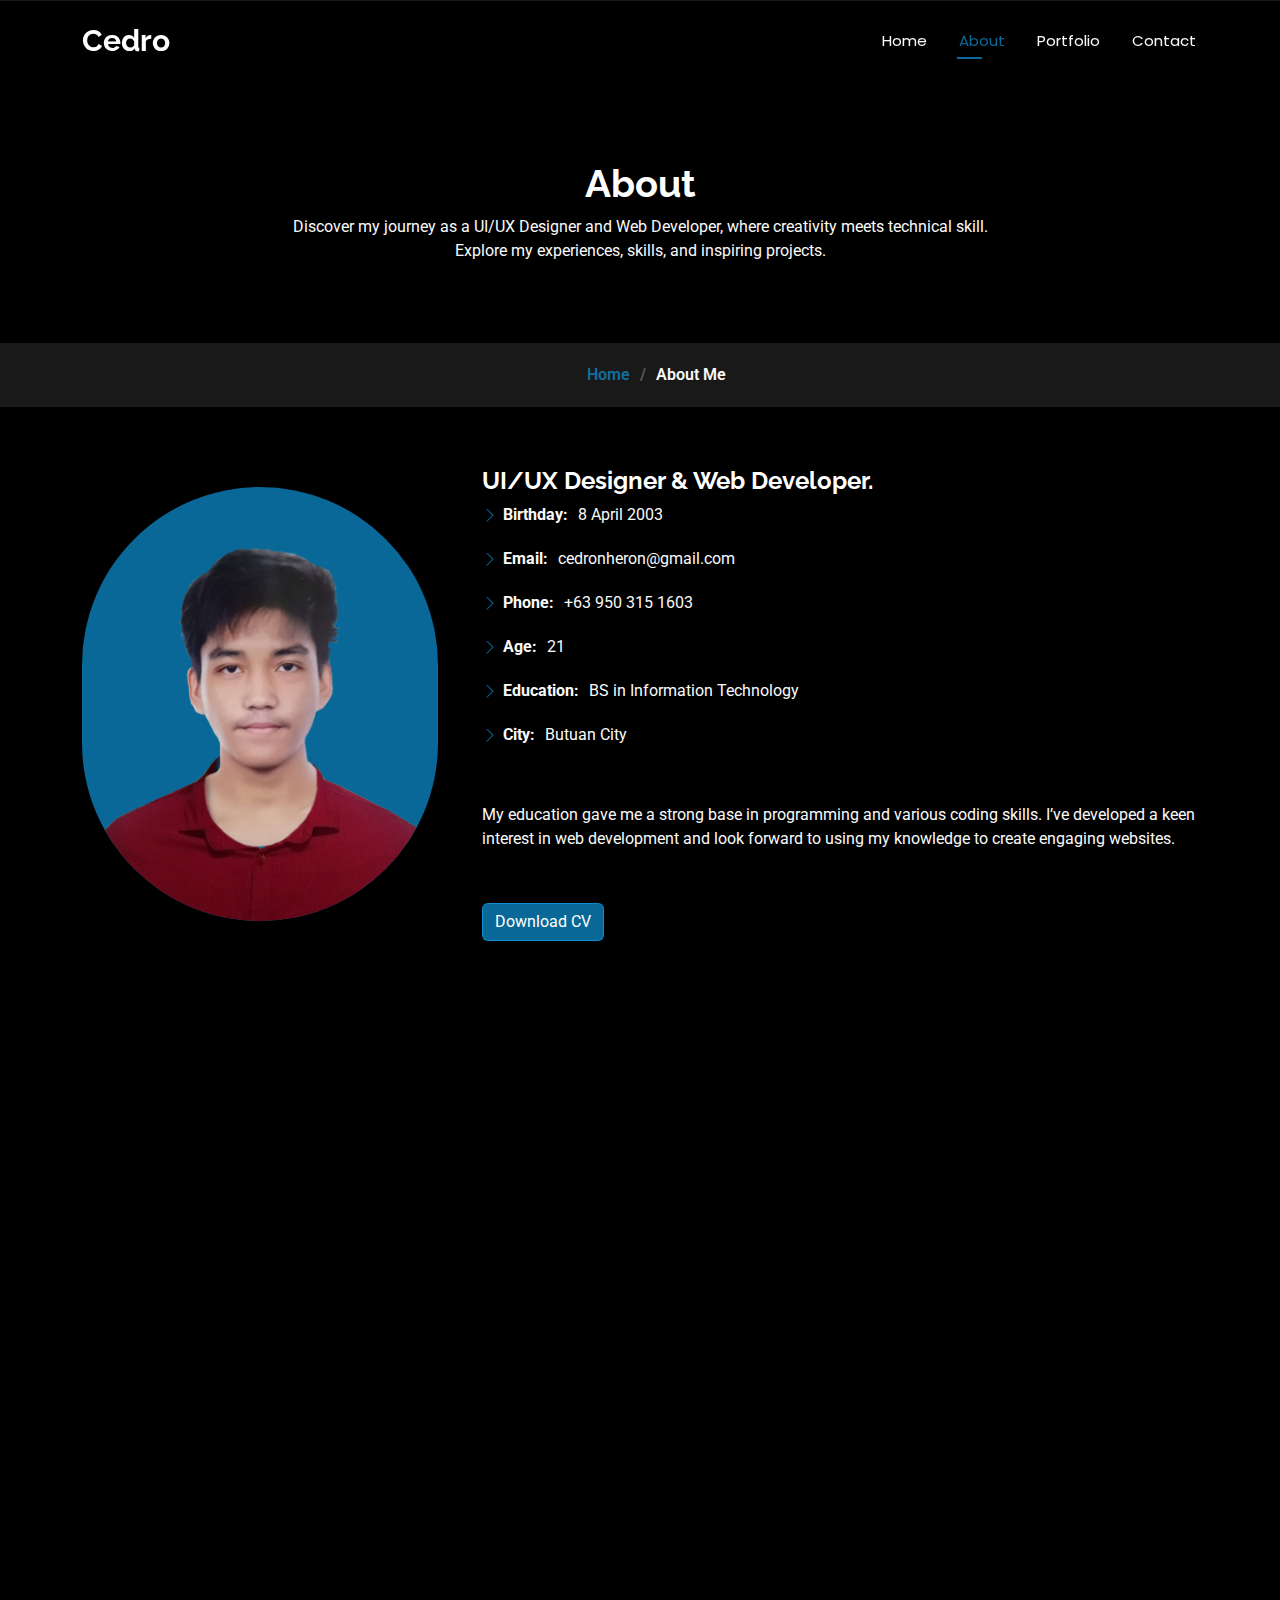
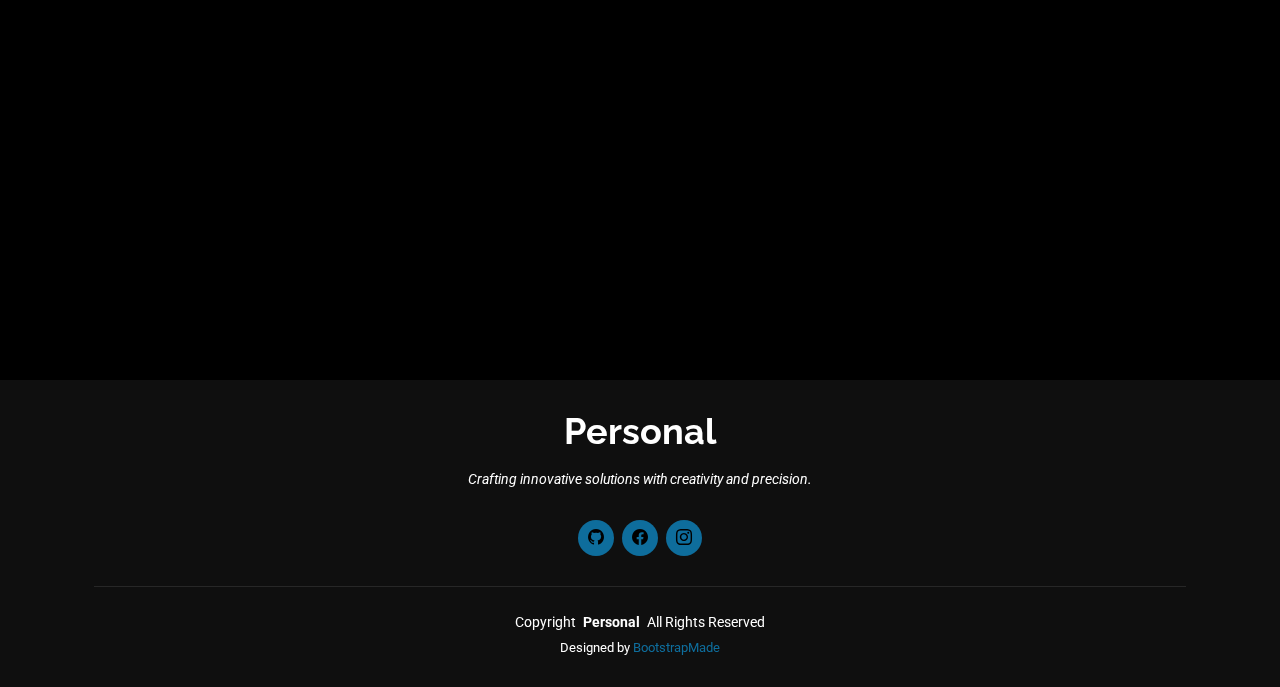
==== about.html @ 0c44f258 "first commit" ====
<!DOCTYPE html>
<html lang="en">

<head>
  <meta charset="utf-8">
  <meta content="width=device-width, initial-scale=1.0" name="viewport">
  <title>About - Personal Website</title>
  <meta name="description" content="">
  <meta name="keywords" content="">

  <!-- Favicons -->
  <link href="assets/img/favicon.png" rel="icon">
  <link href="assets/img/apple-touch-icon.png" rel="apple-touch-icon">

  <!-- Fonts -->
  <link href="https://fonts.googleapis.com" rel="preconnect">
  <link href="https://fonts.gstatic.com" rel="preconnect" crossorigin>
  <link href="https://fonts.googleapis.com/css2?family=Roboto:ital,wght@0,100;0,300;0,400;0,500;0,700;0,900;1,100;1,300;1,400;1,500;1,700;1,900&family=Poppins:ital,wght@0,100;0,200;0,300;0,400;0,500;0,600;0,700;0,800;0,900;1,100;1,200;1,300;1,400;1,500;1,600;1,700;1,800;1,900&family=Raleway:ital,wght@0,100;0,200;0,300;0,400;0,500;0,600;0,700;0,800;0,900;1,100;1,200;1,300;1,400;1,500;1,600;1,700;1,800;1,900&display=swap" rel="stylesheet">

  <!-- Vendor CSS Files -->
  <link href="assets/vendor/bootstrap/css/bootstrap.min.css" rel="stylesheet">
  <link href="assets/vendor/bootstrap-icons/bootstrap-icons.css" rel="stylesheet">
  <link href="assets/vendor/aos/aos.css" rel="stylesheet">
  <link href="assets/vendor/swiper/swiper-bundle.min.css" rel="stylesheet">
  <link href="assets/vendor/glightbox/css/glightbox.min.css" rel="stylesheet">

  <!-- Main CSS File -->
  <link href="assets/css/main.css" rel="stylesheet">
  <link href="assets/css/custom.css" rel="stylesheet">

  <!-- =======================================================
  * Template Name: Personal
  * Template URL: https://bootstrapmade.com/personal-free-resume-bootstrap-template/
  * Updated: Aug 07 2024 with Bootstrap v5.3.3
  * Author: BootstrapMade.com
  * License: https://bootstrapmade.com/license/
  ======================================================== -->
</head>

<body class="about-page">

  <header id="header" class="header d-flex align-items-center fixed-top">
    <div class="container-fluid container-xl position-relative d-flex align-items-center justify-content-between">

      <a href="index.html" class="logo d-flex align-items-center">
        <!-- Uncomment the line below if you also wish to use an image logo -->
        <!-- <img src="assets/img/logo.png" alt=""> -->
        <h1 class="sitename">Cedro</h1>
      </a>

      <nav id="navmenu" class="navmenu">
        <ul>
          <li><a href="index.html">Home</a></li>
          <li><a href="about.html" class="active">About</a></li>
          <li><a href="portfolio.html">Portfolio</a></li>
          <li><a href="contact.html">Contact</a></li>
        </ul>
        <i class="mobile-nav-toggle d-xl-none bi bi-list"></i>
      </nav>

    </div>
  </header>

  <main class="main">

    <!-- Page Title -->
    <div class="page-title" data-aos="fade">
      <div class="heading">
        <div class="container">
          <div class="row d-flex justify-content-center text-center">
            <div class="col-lg-8">
              <h1>About</h1>
              <p class="mb-0">Discover my journey as a UI/UX Designer and Web Developer, where creativity meets technical skill. Explore my experiences, skills, and inspiring projects.</p>
            </div>
          </div>
        </div>
      </div>
      <nav class="breadcrumbs">
        <div class="container">
          <ol class="justify-content-center">
            <li><a href="index.html">Home</a></li>
            <li class="current">About Me</li>
          </ol>
        </div>
      </nav>
    </div><!-- End Page Title -->

    <!-- About Section -->
    <section id="about" class="about section">

      <div class="container" data-aos="fade-up" data-aos-delay="100">

        <div class="row gy-4 justify-content-center">
          <div class="col-lg-4">
            <img src="assets/img/Me.png" class="img-fluid rounded-pill" alt="">
          </div>
          <div class="col-lg-8 content">
            <h2>UI/UX Designer &amp; Web Developer.</h2>
            <div class="row">
              <div class="col-lg-6">
                <ul>
                  <li><i class="bi bi-chevron-right"></i> <strong>Birthday:</strong> <span>8 April 2003</span></li>
                  <li><i class="bi bi-chevron-right"></i> <strong>Email:</strong> <span>cedronheron@gmail.com</span></li>
                  <li><i class="bi bi-chevron-right"></i> <strong>Phone:</strong> <span>+63 950 315 1603</span></li>
                  <li><i class="bi bi-chevron-right"></i> <strong>Age:</strong> <span>21</span></li>
                  <li><i class="bi bi-chevron-right"></i> <strong>Education:</strong> <span>BS in Information Technology</span></li>
                  <li><i class="bi bi-chevron-right"></i> <strong>City:</strong> <span>Butuan City</span></li>
                </ul>
            </div>
            <p class="py-3">
              My education gave me a strong base in programming and various coding skills. I’ve developed a keen interest in web development and look forward to using my knowledge to create engaging websites.
            </p>
            <div class="text-sm-start m-top-50">
              <a href="assets/files/Cedro_CV.docx" download>
                <button type="button" class="btn btn-primary">Download CV</button>
              </a>
            </div>
          </div>
        </div>

      </div>

    </section><!-- /About Section -->

    <!-- Certificates Section -->
<section id="certificates" class="certificates section">
  <div class="container" data-aos="fade-up">
    <div class="section-title">
      <h2>Certificates</h2>
      <div><span>My</span> <span class="description-title">Certificates</span></div>
    </div>

    <div class="certificates-wrapper">
      <!-- Certificate 1 -->
      <div class="certificate-card">
        <img src="assets/img/Certification HTML.jpg" alt="Certificate 1">
        <div class="certificate-overlay">
          <h5 class="card-title">Introduction to HTML</h5>
        </div>
      </div>
      <!-- Certificate 2 -->
      <div class="certificate-card">
        <img src="assets/img/Certification CSS.jpg" alt="Certificate 2">
        <div class="certificate-overlay">
          <h5 class="card-title">Introduction to CSS</h5>
        </div>
      </div>
      <!-- Add more certificates as needed -->
    </div>
  </div>
</section>
<!-- End Certificates Section -->




    <!-- Skills Section -->
    <section id="skills" class="skills section">

      <!-- Section Title -->
      <div class="container section-title" data-aos="fade-up">
        <h2>Skills</h2>
        <div><span>My</span> <span class="description-title">Skills</span></div>
      </div><!-- End Section Title -->

      <div class="container" data-aos="fade-up" data-aos-delay="100">

        <div class="row skills-content skills-animation">

          <div class="col-lg-6">

            <div class="progress">
              <span class="skill"><span>HTML</span> <i class="val">60%</i></span>
              <div class="progress-bar-wrap">
                <div class="progress-bar" role="progressbar" aria-valuenow="60" aria-valuemin="0" aria-valuemax="100"></div>
              </div>
            </div><!-- End Skills Item -->

            <div class="progress">
              <span class="skill"><span>CSS</span> <i class="val">50%</i></span>
              <div class="progress-bar-wrap">
                <div class="progress-bar" role="progressbar" aria-valuenow="50" aria-valuemin="0" aria-valuemax="100"></div>
              </div>
            </div><!-- End Skills Item -->

          </div>

          <div class="col-lg-6">

            <div class="progress">
              <span class="skill"><span>PHP</span> <i class="val">30%</i></span>
              <div class="progress-bar-wrap">
                <div class="progress-bar" role="progressbar" aria-valuenow="30" aria-valuemin="0" aria-valuemax="100"></div>
              </div>
            </div><!-- End Skills Item -->

            <div class="progress">
              <span class="skill"><span>SQL</span> <i class="val">50%</i></span>
              <div class="progress-bar-wrap">
                <div class="progress-bar" role="progressbar" aria-valuenow="50" aria-valuemin="0" aria-valuemax="100"></div>
              </div>
            </div><!-- End Skills Item -->


          </div>

        </div>

      </div>

    </section><!-- /Skills Section -->


  </main>

  <footer id="footer" class="footer dark-background">
    <div class="container">
      <h3 class="sitename">Personal</h3>
      <p>Crafting innovative solutions with creativity and precision.</p>
      <div class="social-links d-flex justify-content-center">
        <a href="https://github.com/cedronheron"><i class="bi bi-github"></i></a>
        <a href="https://www.facebook.com/cedronheron"><i class="bi bi-facebook"></i></a>
        <a href="https://www.instagram.com/ron.loui/"><i class="bi bi-instagram"></i></a>
      </div>
      <div class="container">
        <div class="copyright">
          <span>Copyright</span> <strong class="px-1 sitename">Personal</strong> <span>All Rights Reserved</span>
        </div>
        <div class="credits">
          <!-- All the links in the footer should remain intact. -->
          <!-- You can delete the links only if you've purchased the pro version. -->
          <!-- Licensing information: https://bootstrapmade.com/license/ -->
          <!-- Purchase the pro version with working PHP/AJAX contact form: [buy-url] -->
          Designed by <a href="https://bootstrapmade.com/">BootstrapMade</a>
        </div>
      </div>
    </div>
  </footer>

  <!-- Scroll Top -->
  <a href="#" id="scroll-top" class="scroll-top d-flex align-items-center justify-content-center"><i class="bi bi-arrow-up-short"></i></a>

  <!-- Preloader -->
  <div id="preloader"></div>

  <!-- Vendor JS Files -->
  <script src="assets/vendor/bootstrap/js/bootstrap.bundle.min.js"></script>
  <script src="assets/vendor/php-email-form/validate.js"></script>
  <script src="assets/vendor/aos/aos.js"></script>
  <script src="assets/vendor/typed.js/typed.umd.js"></script>
  <script src="assets/vendor/purecounter/purecounter_vanilla.js"></script>
  <script src="assets/vendor/waypoints/noframework.waypoints.js"></script>
  <script src="assets/vendor/swiper/swiper-bundle.min.js"></script>
  <script src="assets/vendor/glightbox/js/glightbox.min.js"></script>
  <script src="assets/vendor/imagesloaded/imagesloaded.pkgd.min.js"></script>
  <script src="assets/vendor/isotope-layout/isotope.pkgd.min.js"></script>

  <!-- Main JS File -->
  <script src="assets/js/main.js"></script>

</body>

</html>
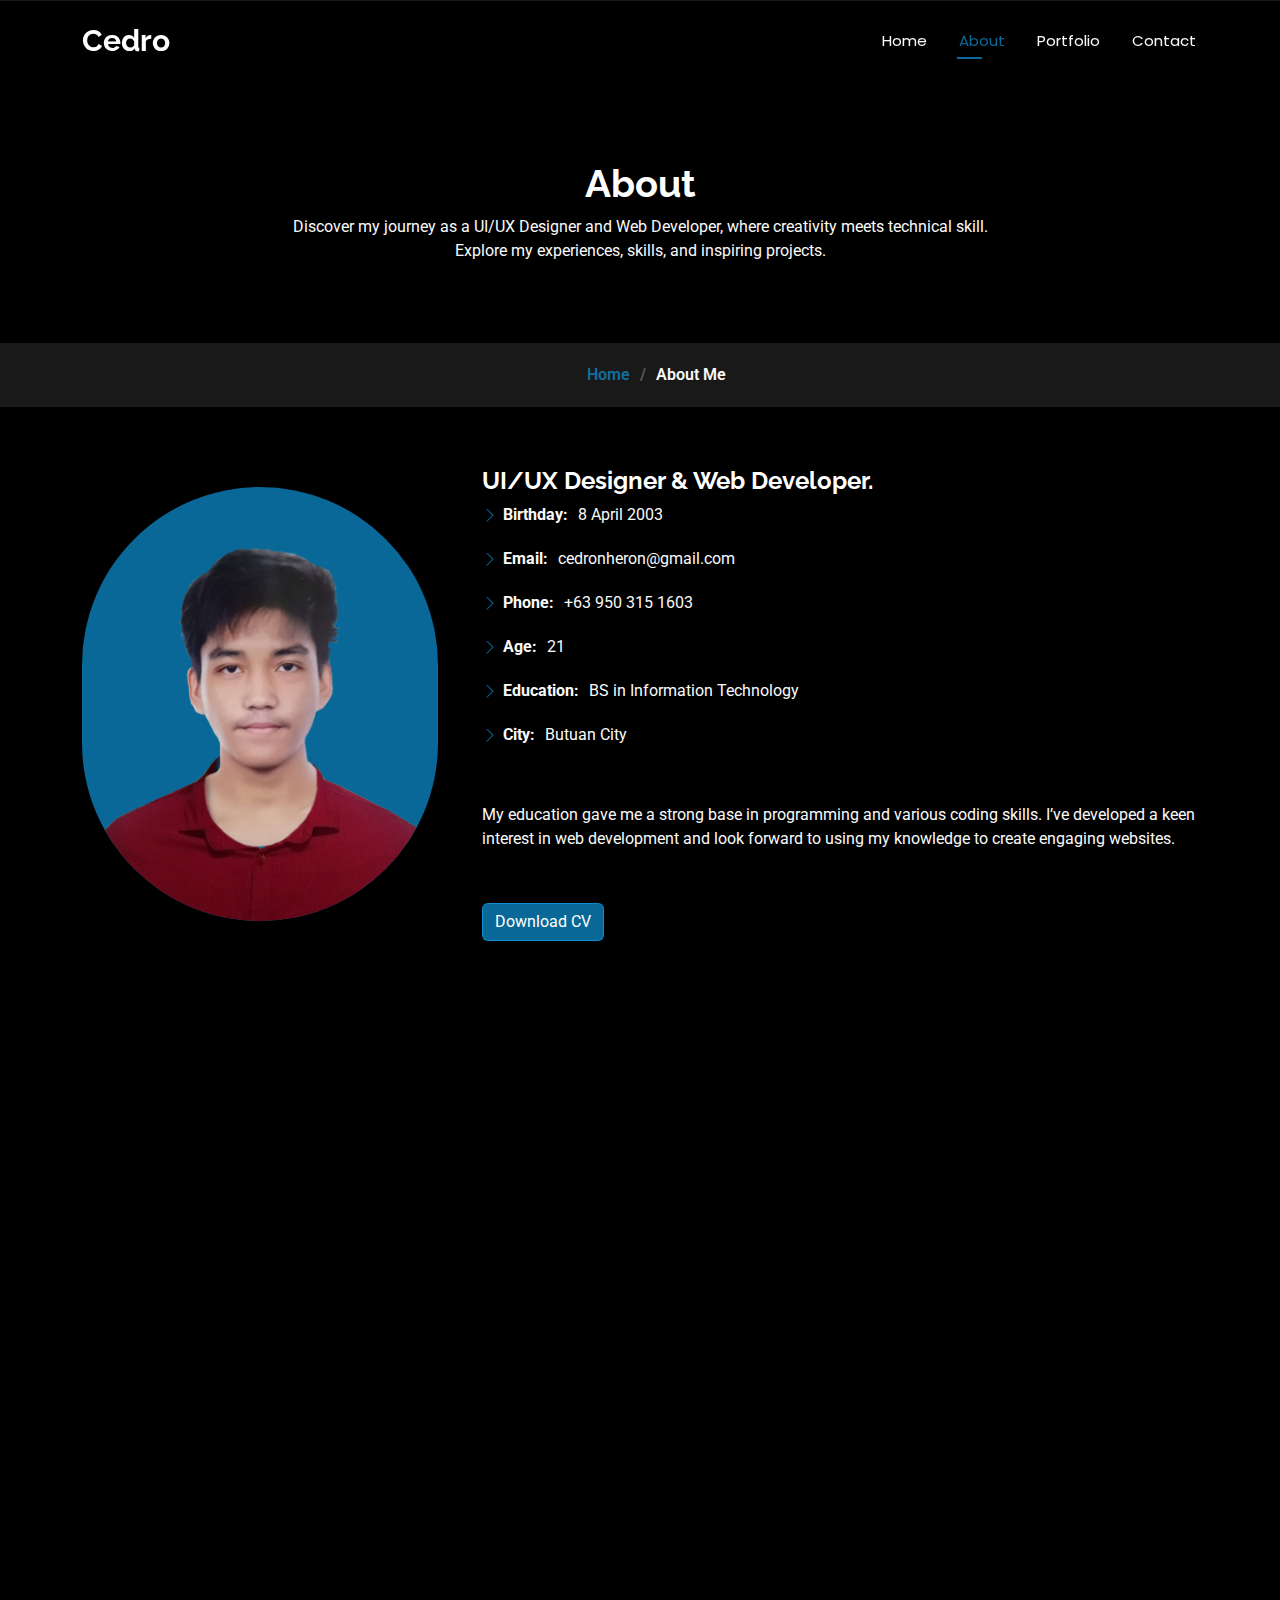
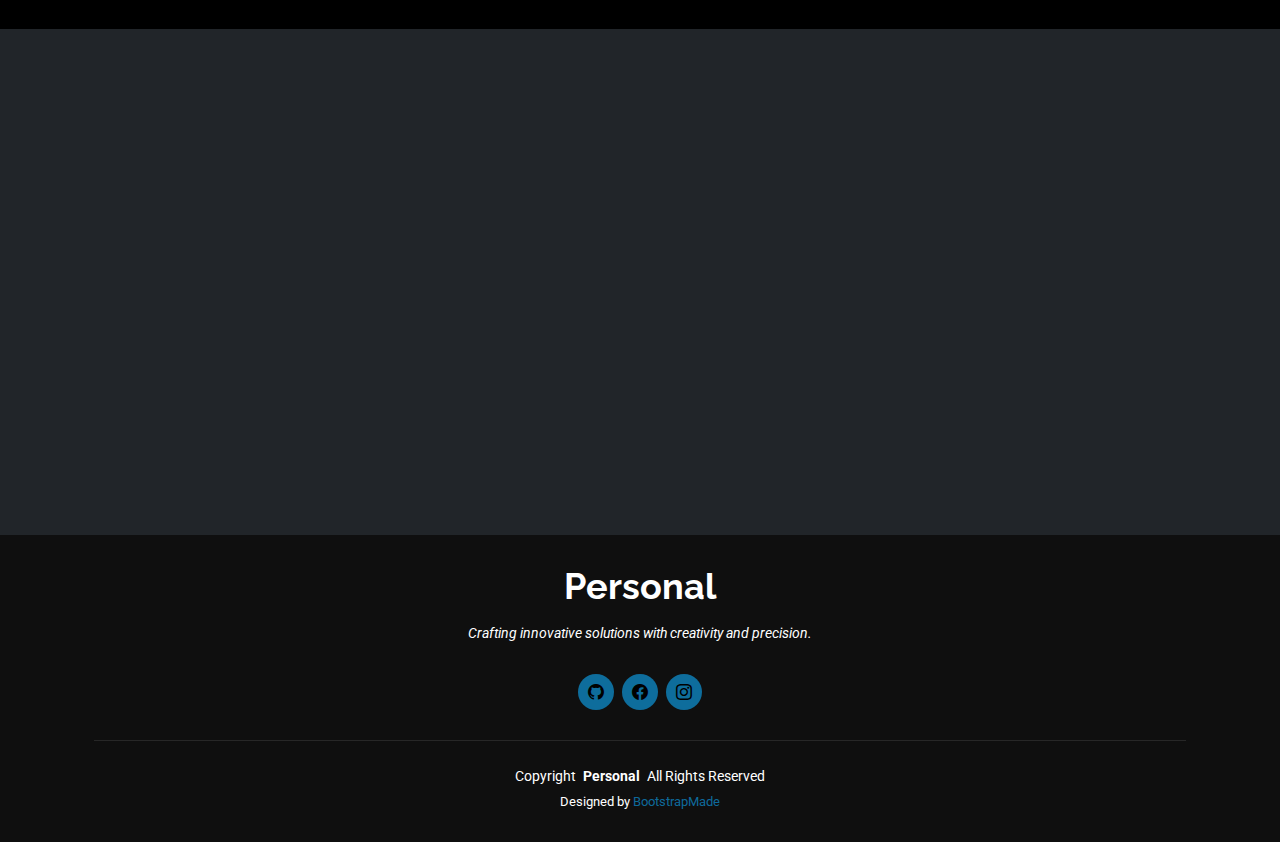
==== commit 87e552a9: "Updated about info" ====
--- a/about.html
+++ b/about.html
@@ -155,60 +155,49 @@
 
 
     <!-- Skills Section -->
-    <section id="skills" class="skills section">
-
-      <!-- Section Title -->
-      <div class="container section-title" data-aos="fade-up">
-        <h2>Skills</h2>
-        <div><span>My</span> <span class="description-title">Skills</span></div>
-      </div><!-- End Section Title -->
-
-      <div class="container" data-aos="fade-up" data-aos-delay="100">
-
-        <div class="row skills-content skills-animation">
-
-          <div class="col-lg-6">
-
-            <div class="progress">
-              <span class="skill"><span>HTML</span> <i class="val">60%</i></span>
-              <div class="progress-bar-wrap">
-                <div class="progress-bar" role="progressbar" aria-valuenow="60" aria-valuemin="0" aria-valuemax="100"></div>
-              </div>
-            </div><!-- End Skills Item -->
-
-            <div class="progress">
-              <span class="skill"><span>CSS</span> <i class="val">50%</i></span>
-              <div class="progress-bar-wrap">
-                <div class="progress-bar" role="progressbar" aria-valuenow="50" aria-valuemin="0" aria-valuemax="100"></div>
-              </div>
-            </div><!-- End Skills Item -->
-
-          </div>
-
-          <div class="col-lg-6">
-
-            <div class="progress">
-              <span class="skill"><span>PHP</span> <i class="val">30%</i></span>
-              <div class="progress-bar-wrap">
-                <div class="progress-bar" role="progressbar" aria-valuenow="30" aria-valuemin="0" aria-valuemax="100"></div>
-              </div>
-            </div><!-- End Skills Item -->
-
-            <div class="progress">
-              <span class="skill"><span>SQL</span> <i class="val">50%</i></span>
-              <div class="progress-bar-wrap">
-                <div class="progress-bar" role="progressbar" aria-valuenow="50" aria-valuemin="0" aria-valuemax="100"></div>
-              </div>
-            </div><!-- End Skills Item -->
-
-
-          </div>
-
-        </div>
-
-      </div>
-
-    </section><!-- /Skills Section -->
+    <section id="skills" class="skills bg-dark">
+      <div data-aos="fade-down" class="container">
+        <br/>
+        <br/>
+        <br/>
+  
+        <div class="section-title">
+          <h2>What I Do</h2>
+        </div>
+  
+        <div class="row">
+          <div class="col-lg-4 col-md-6 d-flex align-items-stretch">
+            <div data-aos="fade-down" data-aos-delay="50" class="icon-box">
+              <div class="icon"><i class="bx bxl-html5"></i></div>
+              <h4><a href="">Web Development</a></h4>
+              <p>I am knowledgeable in HTML, CSS, and JavaScript, and I am adept at utilizing Bootstrap as front-end framework, and Django for back-end framework</p>
+            </div>
+          </div>
+  
+          <div class="col-lg-4 col-md-6 d-flex align-items-stretch mt-4 mt-md-0">
+            <div data-aos="fade-down" data-aos-delay="500" class="icon-box">
+              <div class="icon"><i class="bx bx-desktop"></i></div>
+              <h4><a href="">UI/UX Design</a></h4>
+              <p>I am knowledgeable and experienced in using Figma to design user interfaces</p>
+            </div>
+          </div>
+  
+          <div class="col-lg-4 col-md-6 d-flex align-items-stretch mt-4 mt-lg-0">
+            <div data-aos="fade-down" data-aos-delay="1000" class="icon-box">
+              <div class="icon"><i class="bx bx-code"></i></div>
+              <h4><a href=""></a>Programming</h4>
+              <p>I have a balanced proficiency in using Java, Python, and C for application development. This involves efficient coding, algorithm implementation, and tackling diverse challenges</p>
+            </div>
+          </div>
+  
+        </div>
+  
+      </div>
+      <br/>
+      <br/>
+      <br/>
+      <br/>
+    </section>
 
 
   </main>
